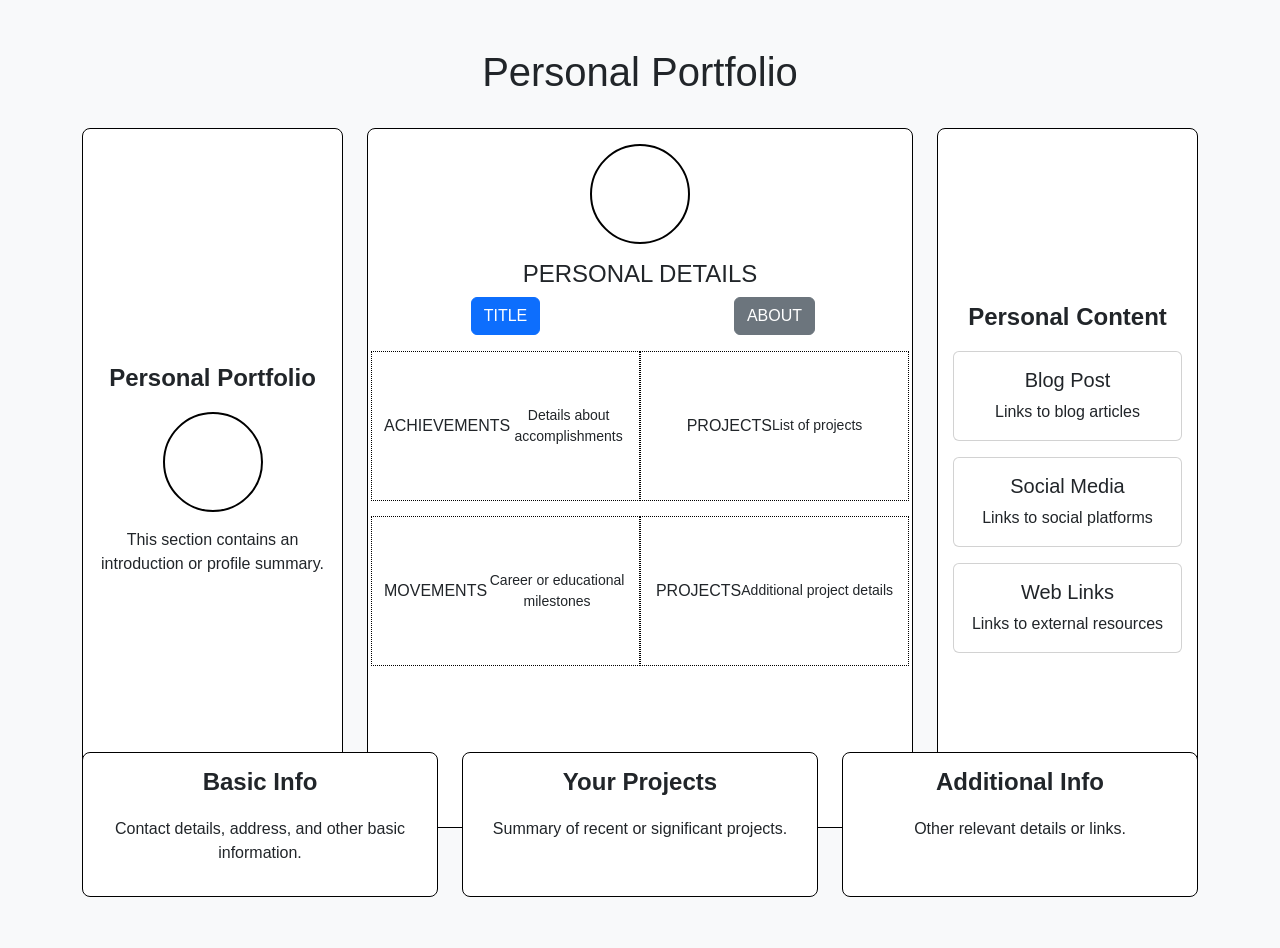
==== ShubhamKumarNaCoFrontend/Task 1 - Portfolio.html @ 1351ce0e "Add files via upload" ====
<!DOCTYPE html>
<html lang="en">
<head>
    <meta charset="UTF-8">
    <meta name="viewport" content="width=device-width, initial-scale=1.0">
    <title>Personal Portfolio</title>
    <!-- Bootstrap CSS -->
    <link href="https://cdn.jsdelivr.net/npm/bootstrap@5.3.0/dist/css/bootstrap.min.css" rel="stylesheet">
    <style>
        body {
            font-family: Arial, sans-serif;
            background-color: #f8f9fa;
            height: 100vh;
        }
        .circle {
            height: 100px;
            width: 100px;
            border: 2px solid #000;
            border-radius: 50%;
            margin: 0 auto;
        }
        .section-title {
            font-weight: bold;
            font-size: 1.5rem;
            text-align: center;
            margin-bottom: 20px;
        }
        .content-box {
            border: 1px solid #000;
            padding: 15px;
            border-radius: 8px;
            background-color: #ffffff;
            height: 100%;
        }
        .grid-box {
            height: 150px;
            border: 1px dotted #000;
            margin-bottom: 15px;
            text-align: center;
            display: flex;
            align-items: center;
            justify-content: center;
        }
        .full-height {
            height: calc(100vh - 200px);
        }
    </style>
</head>
<body>
    <div class="container mt-5">
        <!-- Header Section -->
        <div class="row mb-4">
            <div class="col text-center">
                <h1>Personal Portfolio</h1>
            </div>
        </div>

        <div class="row" style="height: calc(100vh - 300px);">
            <!-- Left Section -->
            <div class="col-md-3">
                <div class="content-box full-height d-flex flex-column justify-content-center">
                    <h4 class="section-title">Personal Portfolio</h4>
                    <div class="circle"></div>
                    <p class="mt-3 text-center">This section contains an introduction or profile summary.</p>
                </div>
            </div>

            <!-- Center Section -->
            <div class="col-md-6">
                <div class="content-box">
                    <div class="circle mb-3"></div>
                    <h4 class="text-center">PERSONAL DETAILS</h4>
                    <div class="row text-center mb-3">
                        <div class="col">
                            <button class="btn btn-primary">TITLE</button>
                        </div>
                        <div class="col">
                            <button class="btn btn-secondary">ABOUT</button>
                        </div>
                    </div>
                    <div class="row mt-3">
                        <div class="col grid-box">ACHIEVEMENTS<br><small>Details about accomplishments</small></div>
                        <div class="col grid-box">PROJECTS<br><small>List of projects</small></div>
                    </div>
                    <div class="row">
                        <div class="col grid-box">MOVEMENTS<br><small>Career or educational milestones</small></div>
                        <div class="col grid-box">PROJECTS<br><small>Additional project details</small></div>
                    </div>
                </div>
            </div>

            <!-- Right Section -->
            <div class="col-md-3">
                <div class="content-box full-height d-flex flex-column justify-content-center">
                    <h4 class="section-title">Personal Content</h4>
                    <div class="card mb-3">
                        <div class="card-body">
                            <h5 class="card-title text-center">Blog Post</h5>
                            <p class="card-text text-center">Links to blog articles</p>
                        </div>
                    </div>
                    <div class="card mb-3">
                        <div class="card-body">
                            <h5 class="card-title text-center">Social Media</h5>
                            <p class="card-text text-center">Links to social platforms</p>
                        </div>
                    </div>
                    <div class="card">
                        <div class="card-body">
                            <h5 class="card-title text-center">Web Links</h5>
                            <p class="card-text text-center">Links to external resources</p>
                        </div>
                    </div>
                </div>
            </div>
        </div>

        <div class="row mt-4">
            <div class="col-md-4">
                <div class="content-box text-center">
                    <h4 class="section-title">Basic Info</h4>
                    <p>Contact details, address, and other basic information.</p>
                </div>
            </div>
            <div class="col-md-4">
                <div class="content-box text-center">
                    <h4 class="section-title">Your Projects</h4>
                    <p>Summary of recent or significant projects.</p>
                </div>
            </div>
            <div class="col-md-4">
                <div class="content-box text-center">
                    <h4 class="section-title">Additional Info</h4>
                    <p>Other relevant details or links.</p>
                </div>
            </div>
        </div>
    </div>

    <!-- Bootstrap JS -->
    <script src="https://cdn.jsdelivr.net/npm/bootstrap@5.3.0/dist/js/bootstrap.bundle.min.js"></script>
</body>
</html>
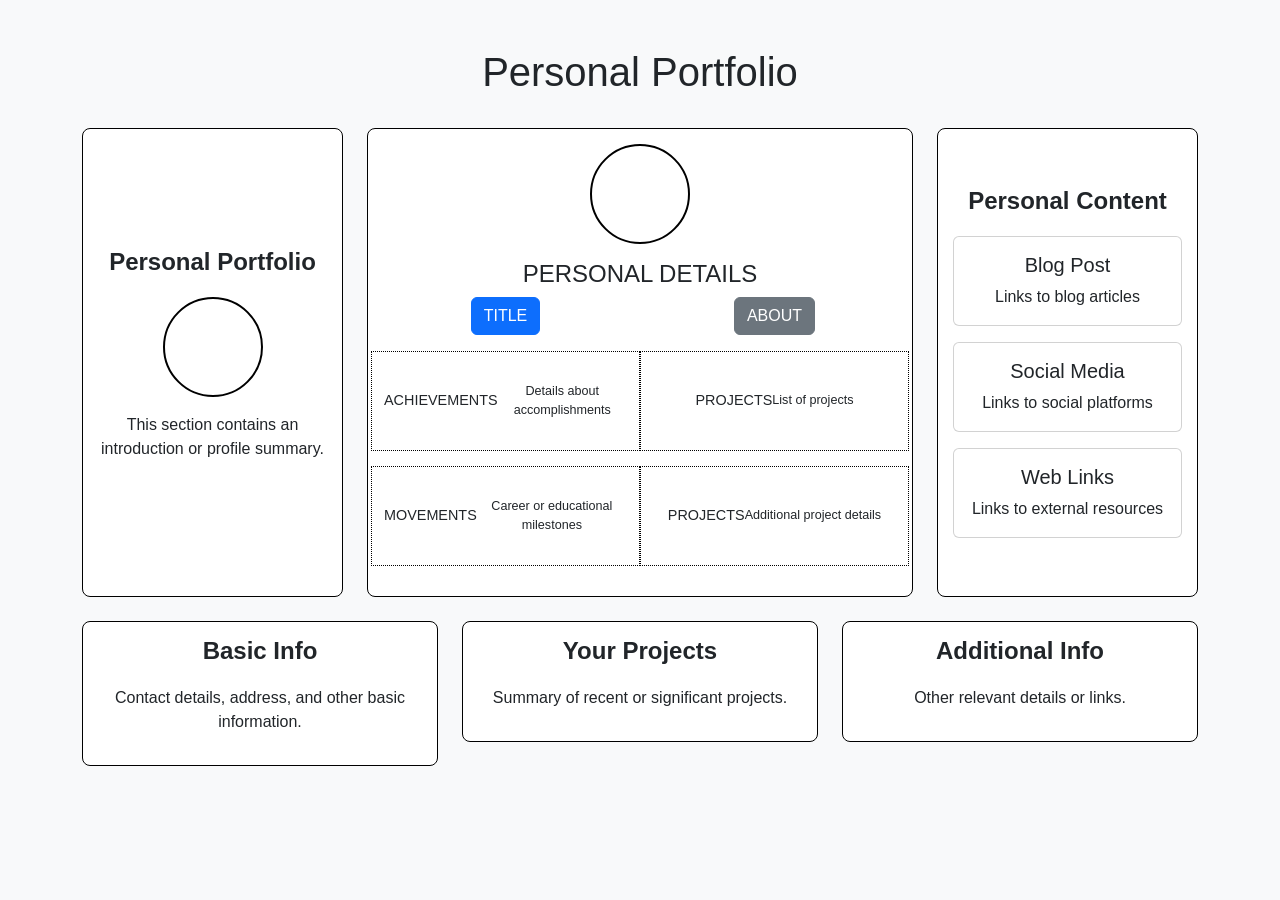
==== commit 1ef98477: "Add files via upload" ====
--- a/ShubhamKumarNaCoFrontend/Task 1 - Portfolio.html
+++ b/ShubhamKumarNaCoFrontend/Task 1 - Portfolio.html
@@ -10,7 +10,6 @@
         body {
             font-family: Arial, sans-serif;
             background-color: #f8f9fa;
-            height: 100vh;
         }
         .circle {
             height: 100px;
@@ -30,19 +29,19 @@
             padding: 15px;
             border-radius: 8px;
             background-color: #ffffff;
-            height: 100%;
         }
         .grid-box {
-            height: 150px;
+            height: 100px;
             border: 1px dotted #000;
             margin-bottom: 15px;
             text-align: center;
             display: flex;
             align-items: center;
             justify-content: center;
+            font-size: 0.9rem;
         }
         .full-height {
-            height: calc(100vh - 200px);
+            height: 100%;
         }
     </style>
 </head>
@@ -55,7 +54,7 @@
             </div>
         </div>
 
-        <div class="row" style="height: calc(100vh - 300px);">
+        <div class="row">
             <!-- Left Section -->
             <div class="col-md-3">
                 <div class="content-box full-height d-flex flex-column justify-content-center">
@@ -78,7 +77,7 @@
                             <button class="btn btn-secondary">ABOUT</button>
                         </div>
                     </div>
-                    <div class="row mt-3">
+                    <div class="row">
                         <div class="col grid-box">ACHIEVEMENTS<br><small>Details about accomplishments</small></div>
                         <div class="col grid-box">PROJECTS<br><small>List of projects</small></div>
                     </div>
